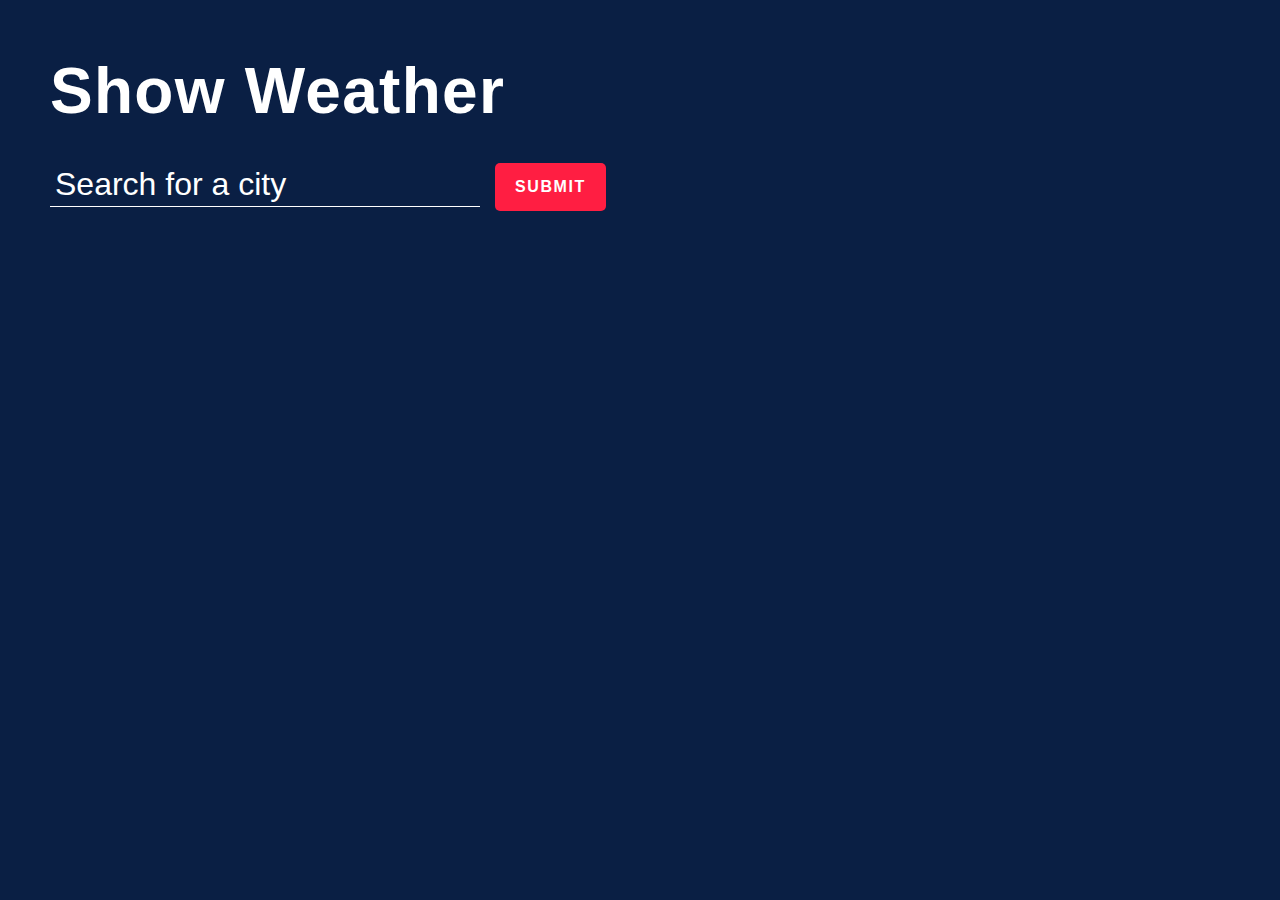
==== index.html @ 98249042 "update" ====
<!DOCTYPE html>
<html>
  <head>
    <title>Weather Application</title>
    <link rel="stylesheet" href="./main.css" />
    <!-- Corrected 'rel' attribute -->
  </head>
  <body>
    <section class="top-banner">
      <div class="container">
        <h1 class="heading">Show Weather</h1>
        <form>
          <input type="text" placeholder="Search for a city" autofocus />
          <button type="submit">SUBMIT</button>
          <span class="msg"></span>
        </form>
      </div>
    </section>
    <section class="ajax-section">
      <div class="container">
        <ul class="cities"></ul>
      </div>
    </section>

    <script>
      let lastSearchedCity = []; // Variable to store the last searched cities

      const form = document.querySelector(".top-banner form");
      const input = document.querySelector(".top-banner form input");
      const msg = document.querySelector(".top-banner .msg");
      const list = document.querySelector(".ajax-section .cities");

      form.addEventListener("submit", (e) => {
        e.preventDefault();
        const city = input.value.trim();
        if (city && !lastSearchedCity.includes(city)) {
          lastSearchedCity.push(city); // Store the new city
          fetchWeatherData(city);
        }
        input.value = "";
      });

      function fetchWeatherData(city) {
        const apiKey = "0bcc9713dfd1519fd0e8620e47155a00";
        const url = `https://api.openweathermap.org/data/2.5/weather?q=${city}&appid=${apiKey}&units=metric`;
        fetch(url)
          .then((response) => response.json())
          .then((data) => {
            updateUI(data);
          })
          .catch(() => {
            msg.textContent = "Please search for a valid city 😩";
          });
      }

      function updateUI(data) {
        const { main, name, sys, weather } = data;
        const icon = `https://openweathermap.org/img/wn/${weather[0]["icon"]}@2x.png`;
        const li = document.createElement("li");
        li.classList.add("city");
        const markup = `
      <h2 class="city-name" data-name="${name},${sys.country}"> 
        <span>${name}</span> 
        <sup>${sys.country}</sup> 
      </h2> 
      <div class="city-temp">${Math.round(main.temp)}<sup>°C</sup></div> 
      <figure> 
        <img class="city-icon" src=${icon} alt=${weather[0]["main"]}> 
        <figcaption>${weather[0]["description"]}</figcaption> 
      </figure>`;
        li.innerHTML = markup;
        list.appendChild(li);
      }

      // Refresh the weather data for the last searched city every minute
      setInterval(() => {
        if (lastSearchedCity.length > 0) {
          // Clear the list before updating
          list.innerHTML = "";
          lastSearchedCity.forEach((city) => {
            fetchWeatherData(city);
          });
        }
      }, 60000);
    </script>
  </body>
</html>
---- main.css ----
:root {
  --bg_main: #0a1f44;
  --text_light: #fff;
  --text_med: #53627c;
  --text_dark: #1e2432;
  --red: #ff1e42;
  --darkred: #c3112d;
  --orange: #ff8c00;
}
* {
  margin: 0;
  padding: 0;
  box-sizing: border-box;
  font-weight: normal;
}
button {
  cursor: pointer;
}

input {
  -webkit-appearance: none;
}

button,
input {
  border: none;
  background: none;
  outline: none;
  color: inherit;
}
img {
  display: block;
  max-width: 100%;
  height: auto;
}
ul {
  list-style: none;
}
body {
  font: 1rem/1.3 "Roboto", sans-serif;
  background: var(--bg_main);
  color: var(--text_dark);
  padding: 50px;
}
/*CUSTOM VARIABLES HERE*/
.top-banner {
  color: var(--text_light);
}
.heading {
  font-weight: bold;
  font-size: 4rem;
  letter-spacing: 0.02em;
  padding: 0 0 30px 0;
}
.top-banner form {
  position: relative;
  display: flex;
  align-items: center;
}
.top-banner form input {
  font-size: 2rem;
  height: 40px;
  padding: 5px 5px 10px;
  border-bottom: 1px solid;
}
.top-banner form input::placeholder {
  color: currentColor;
}
.top-banner form button {
  font-size: 1rem;
  font-weight: bold;
  letter-spacing: 0.1em;
  padding: 15px 20px;
  margin-left: 15px;
  border-radius: 5px;
  background: var(--red);
  transition: background 0.3s ease-in-out;
}
.top-banner form button:hover {
  background: var(--darkred);
}
.top-banner form .msg {
  position: absolute;
  bottom: -40px;
  left: 0;
  max-width: 450px;
  min-height: 40px;
}
@media screen and (max-width: 700px) {
  .top-banner form {
    flex-direction: column;
  }

  .top-banner form input,
  .top-banner form button {
    width: 100%;
  }
  .top-banner form button {
    margin: 20px 0 0 0;
  }

  .top-banner form .msg {
    position: static;
    max-width: none;
    min-height: 0;
    margin-top: 10px;
  }
}
.ajax-section {
  margin: 50px 0 20px;
}
.ajax-section .cities {
  display: grid;
  grid-gap: 32px 20px;
  grid-template-columns: repeat(4, 1fr);
}
@media screen and (max-width: 1000px) {
  .ajax-section .cities {
    grid-template-columns: repeat(3, 1fr);
  }
}
@media screen and (max-width: 700px) {
  .ajax-section .cities {
    grid-template-columns: repeat(2, 1fr);
  }
}
@media screen and (max-width: 500px) {
  .ajax-section .cities {
    grid-template-columns: repeat(1, 1fr);
  }
}
.ajax-section .city {
  position: relative;
  padding: 40px 10%;
  border-radius: 20px;
  background: var(--text_light);
  color: var(--text_med);
}
.ajax-section .city::after {
  content: ’’;
  width: 90%;
  height: 50px;
  position: absolute;
  bottom: -12px;
  left: 5%;
  z-index: -1;
  opacity: 0.3;
  border-radius: 20px;
  background: var(--text_light);
}
.ajax-section figcaption {
  margin-top: 10px;
  text-transform: uppercase;
  letter-spacing: 0.05em;
}
.ajax-section .city-temp {
  font-size: 5rem;
  font-weight: bold;
  margin-top: 10px;
  color: var(--text_dark);
}
.ajax-section .city sup {
  font-size: 0.5em;
}
.ajax-section .city-name sup {
  padding: 0.2em 0.6em;
  border-radius: 30px;
  color: var(--text_light);
  background: var(--orange);
}
.ajax-section .city-icon {
  margin-top: 10px;
  width: 100px;
  height: 100px;
}
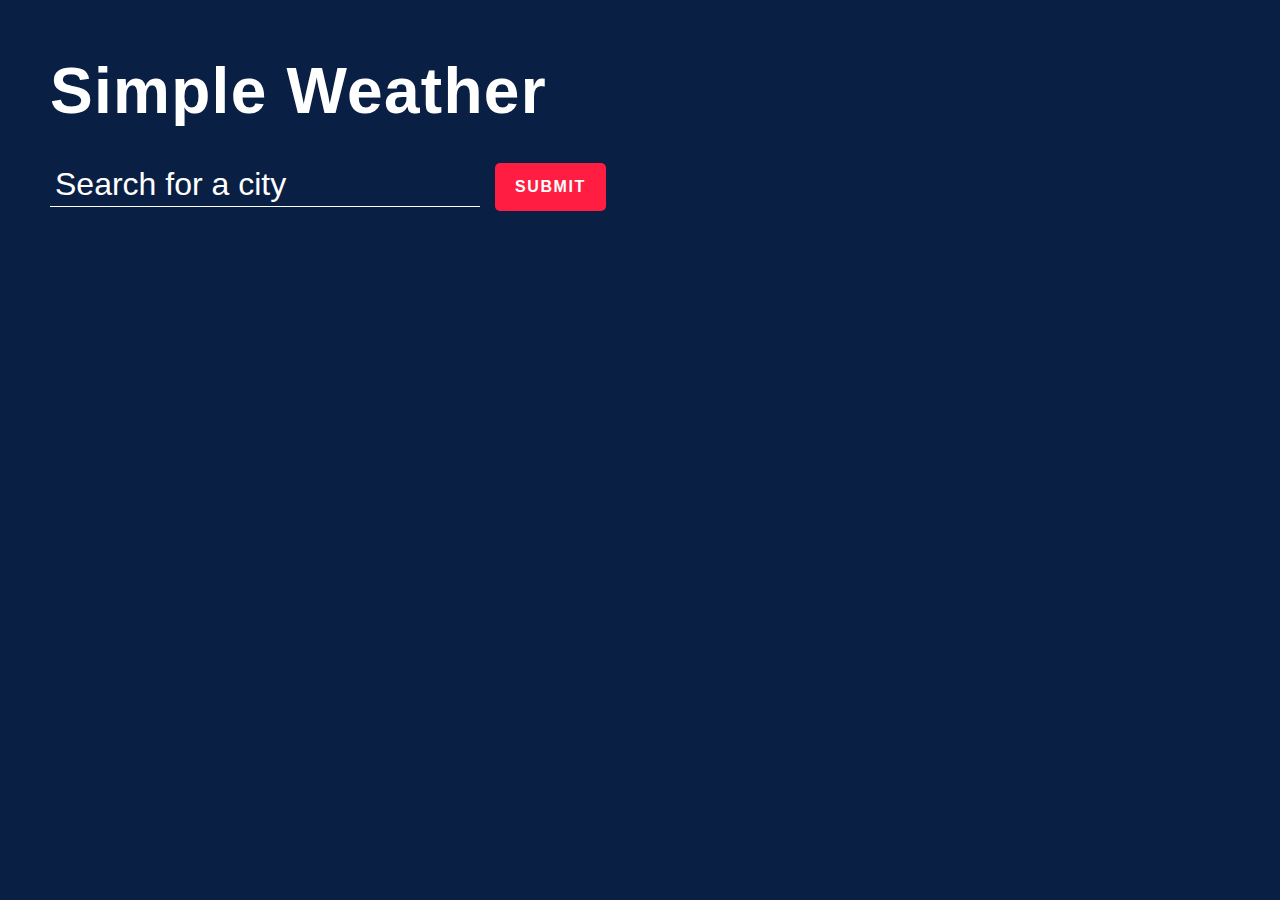
==== commit 30b108e7: "update" ====
--- a/index.html
+++ b/index.html
@@ -8,7 +8,7 @@
   <body>
     <section class="top-banner">
       <div class="container">
-        <h1 class="heading">Show Weather</h1>
+        <h1 class="heading">Simple Weather</h1>
         <form>
           <input type="text" placeholder="Search for a city" autofocus />
           <button type="submit">SUBMIT</button>
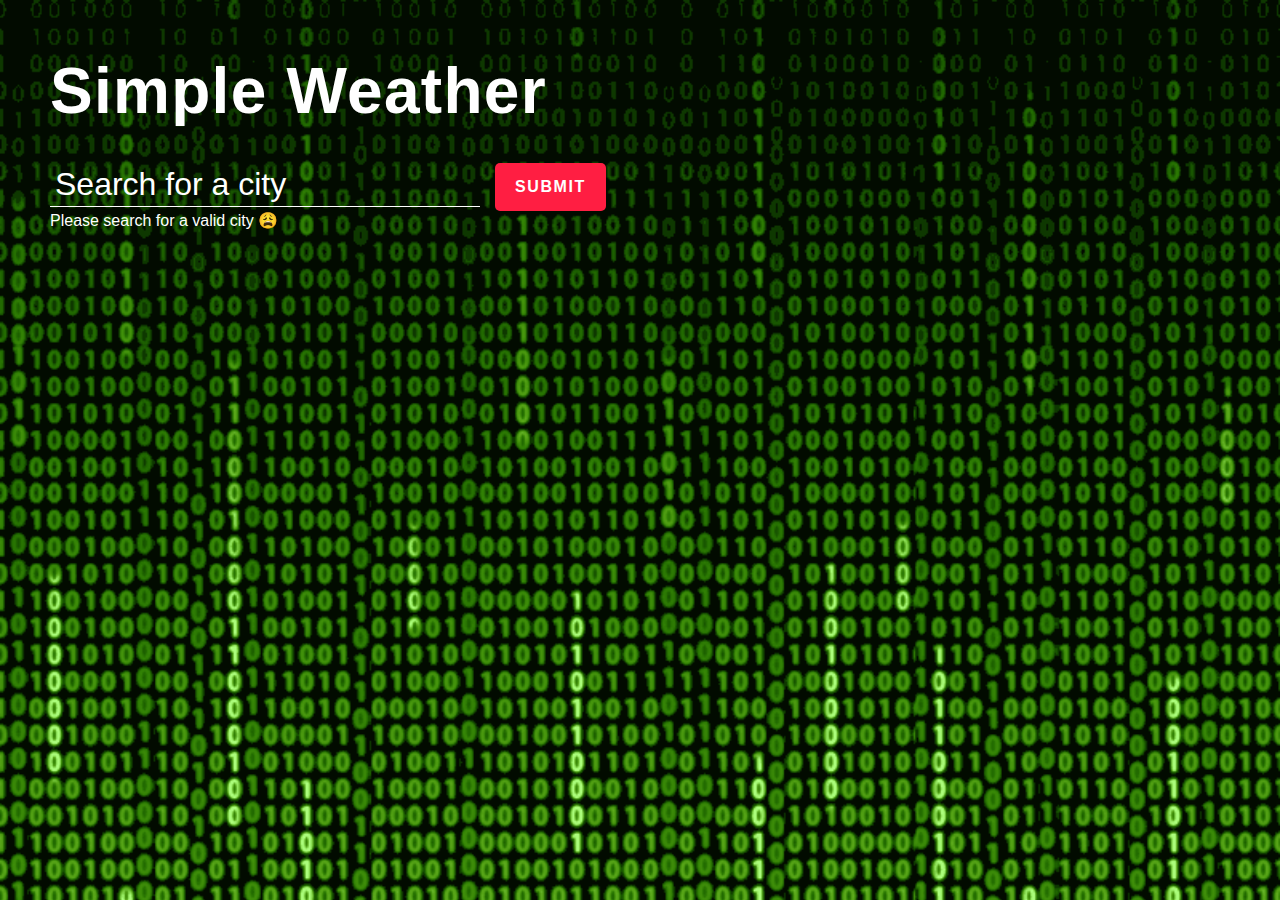
==== commit 8c28a3a6: "update" ====
--- a/index.html
+++ b/index.html
@@ -59,15 +59,15 @@
         const li = document.createElement("li");
         li.classList.add("city");
         const markup = `
-      <h2 class="city-name" data-name="${name},${sys.country}"> 
-        <span>${name}</span> 
-        <sup>${sys.country}</sup> 
-      </h2> 
-      <div class="city-temp">${Math.round(main.temp)}<sup>°C</sup></div> 
-      <figure> 
-        <img class="city-icon" src=${icon} alt=${weather[0]["main"]}> 
-        <figcaption>${weather[0]["description"]}</figcaption> 
-      </figure>`;
+        <h2 class="city-name" data-name="${name},${sys.country}">
+          <span>${name}</span>
+          <sup>${sys.country}</sup>
+        </h2>
+        <div class="city-temp">${Math.round(main.temp)}<sup>°C</sup></div>
+        <figure>
+          <img class="city-icon" src=${icon} alt=${weather[0]["main"]}>
+          <figcaption>${weather[0]["description"]}</figcaption>
+        </figure>`;
         li.innerHTML = markup;
         list.appendChild(li);
       }
@@ -82,6 +82,47 @@
           });
         }
       }, 60000);
+      document.addEventListener("DOMContentLoaded", function () {
+        const userLang = navigator.language || navigator.userLanguage; // 获取用户语言
+        translatePage(userLang); // 调用翻译函数
+      });
+      function translatePage(lang) {
+        const texts = {
+          en: {
+            heading: "Simple Weather",
+            searchPlaceholder: "Search for a city",
+            submitButton: "SUBMIT",
+            errorMessage: "Please search for a valid city 😩",
+            // 其他需要翻译的文本...
+          },
+          es: {
+            // 西班牙语示例
+            heading: "Clima Simple",
+            searchPlaceholder: "Buscar una ciudad",
+            submitButton: "ENVIAR",
+            errorMessage: "Por favor, busque una ciudad válida 😩",
+            // 其他需要翻译的文本...
+          },
+          zh: {
+            heading: "简单天气",
+            searchPlaceholder: "搜素城市",
+            submitButton: "确认",
+            errorMessage: "确保正确输入城市名称😩",
+          },
+        };
+
+        const currentTexts = texts[lang.split("-")[0]] || texts.en; // 默认为英语
+
+        // 更新网页内容
+        document.querySelector(".heading").textContent = currentTexts.heading;
+        document.querySelector(".top-banner form input").placeholder =
+          currentTexts.searchPlaceholder;
+        document.querySelector(".top-banner form button").textContent =
+          currentTexts.submitButton;
+        document.querySelector(".top-banner .msg").textContent =
+          currentTexts.errorMessage;
+      }
+      // 更新其他需要翻译的元素...
     </script>
   </body>
 </html>
--- a/main.css
+++ b/main.css
@@ -41,6 +41,8 @@
   background: var(--bg_main);
   color: var(--text_dark);
   padding: 50px;
+  background-size: cover;
+  background-image: url(./matrix-code-animation-gif-free-animated-background-716.gif);
 }
 /*CUSTOM VARIABLES HERE*/
 .top-banner {
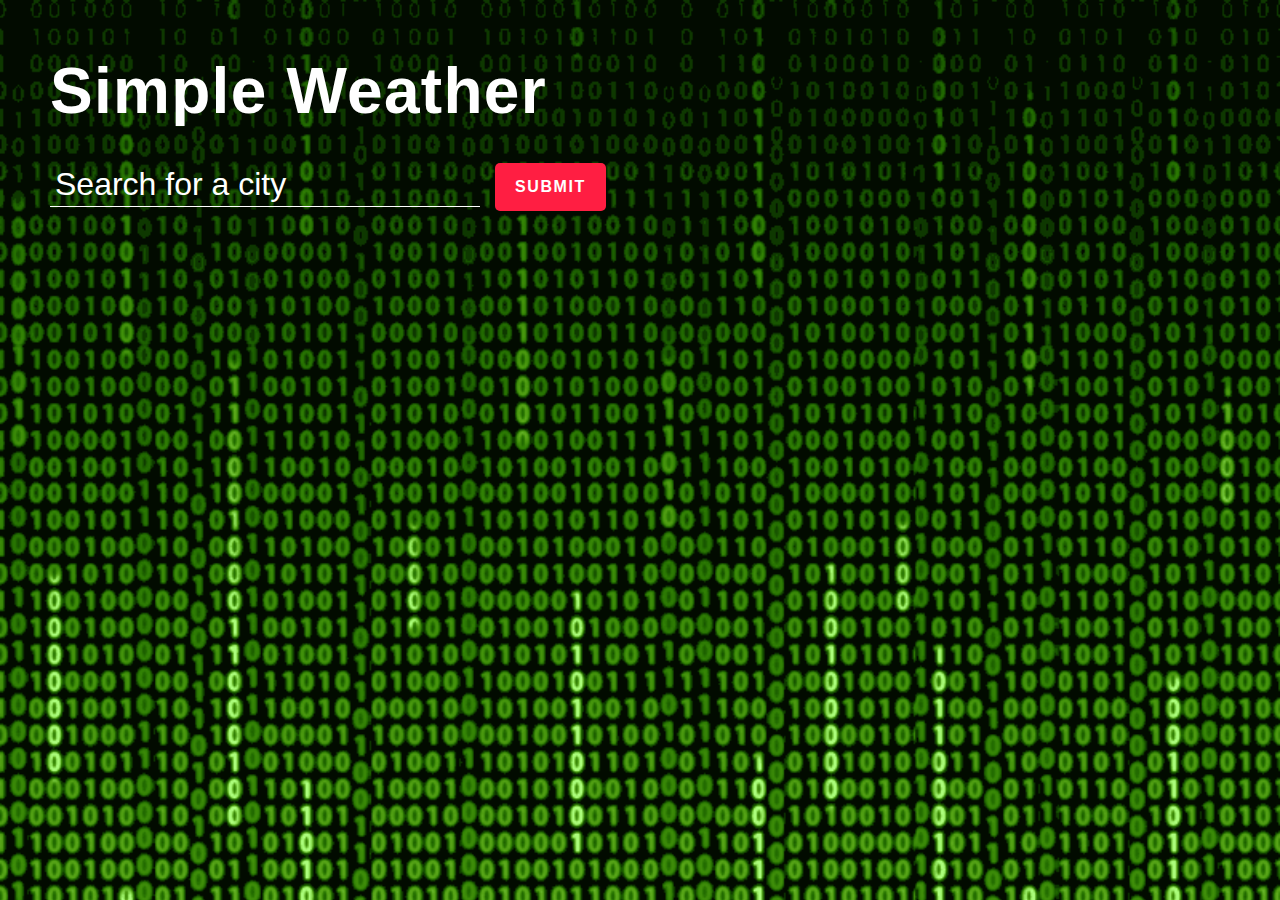
==== commit 34dac958: "update" ====
--- a/index.html
+++ b/index.html
@@ -49,7 +49,7 @@
             updateUI(data);
           })
           .catch(() => {
-            msg.textContent = "Please search for a valid city 😩";
+            showError();
           });
       }
 
@@ -72,10 +72,8 @@
         list.appendChild(li);
       }
 
-      // Refresh the weather data for the last searched city every minute
       setInterval(() => {
         if (lastSearchedCity.length > 0) {
-          // Clear the list before updating
           list.innerHTML = "";
           lastSearchedCity.forEach((city) => {
             fetchWeatherData(city);
@@ -83,8 +81,8 @@
         }
       }, 60000);
       document.addEventListener("DOMContentLoaded", function () {
-        const userLang = navigator.language || navigator.userLanguage; // 获取用户语言
-        translatePage(userLang); // 调用翻译函数
+        const userLang = navigator.language || navigator.userLanguage;
+        translatePage(userLang);
       });
       function translatePage(lang) {
         const texts = {
@@ -93,36 +91,55 @@
             searchPlaceholder: "Search for a city",
             submitButton: "SUBMIT",
             errorMessage: "Please search for a valid city 😩",
-            // 其他需要翻译的文本...
           },
           es: {
-            // 西班牙语示例
             heading: "Clima Simple",
             searchPlaceholder: "Buscar una ciudad",
             submitButton: "ENVIAR",
             errorMessage: "Por favor, busque una ciudad válida 😩",
-            // 其他需要翻译的文本...
           },
           zh: {
             heading: "简单天气",
-            searchPlaceholder: "搜素城市",
-            submitButton: "确认",
+            searchPlaceholder: "搜索城市（拼音）",
+            submitButton: "提交",
             errorMessage: "确保正确输入城市名称😩",
           },
         };
 
         const currentTexts = texts[lang.split("-")[0]] || texts.en; // 默认为英语
 
-        // 更新网页内容
         document.querySelector(".heading").textContent = currentTexts.heading;
         document.querySelector(".top-banner form input").placeholder =
           currentTexts.searchPlaceholder;
         document.querySelector(".top-banner form button").textContent =
           currentTexts.submitButton;
+      }
+      function showError() {
+        const userLang = navigator.language || navigator.userLanguage; // 获取用户语言
+        const texts = {
+          en: {
+            heading: "Simple Weather",
+            searchPlaceholder: "Search for a city",
+            submitButton: "SUBMIT",
+            errorMessage: "Please search for a valid city 😩",
+          },
+          es: {
+            heading: "Clima Simple",
+            searchPlaceholder: "Buscar una ciudad",
+            submitButton: "ENVIAR",
+            errorMessage: "Por favor, busque una ciudad válida 😩",
+          },
+          zh: {
+            heading: "简单天气",
+            searchPlaceholder: "搜索城市（拼音）",
+            submitButton: "提交",
+            errorMessage: "确保正确输入城市名称😩",
+          },
+        };
+        const currentTexts = texts[userLang.split("-")[0]] || texts.en;
         document.querySelector(".top-banner .msg").textContent =
           currentTexts.errorMessage;
       }
-      // 更新其他需要翻译的元素...
     </script>
   </body>
 </html>
